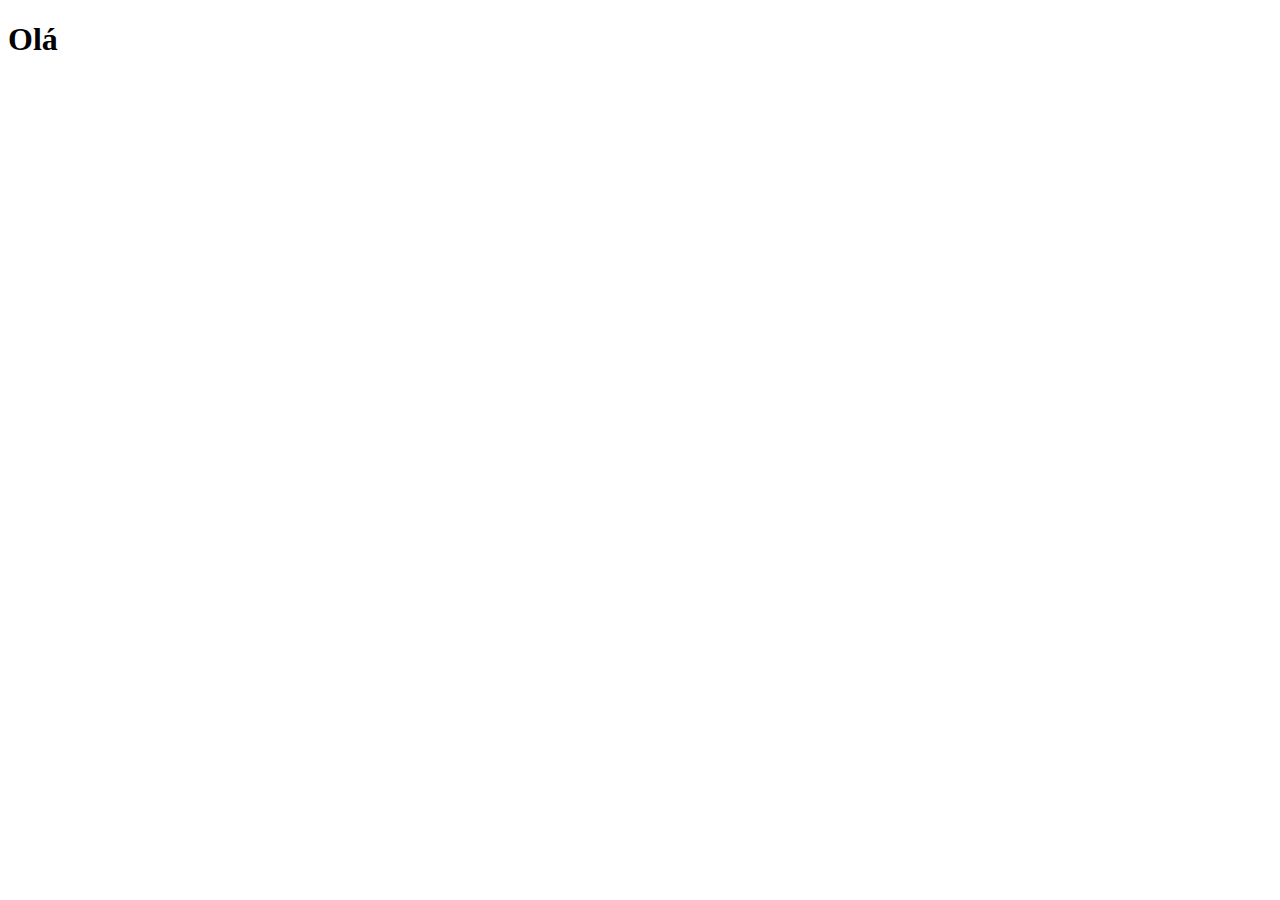
==== index.html @ ba225ea3 "escrevi olá" ====
<!DOCTYPE html>
<html lang="pt">
<head>
    <meta charset="UTF-8">
    <meta http-equiv="X-UA-Compatible" content="IE=edge">
    <meta name="viewport" content="width=device-width, initial-scale=1.0">
    <title>Document</title>
</head>
<body>
    <h1>Olá</h1>
</body>
</html>
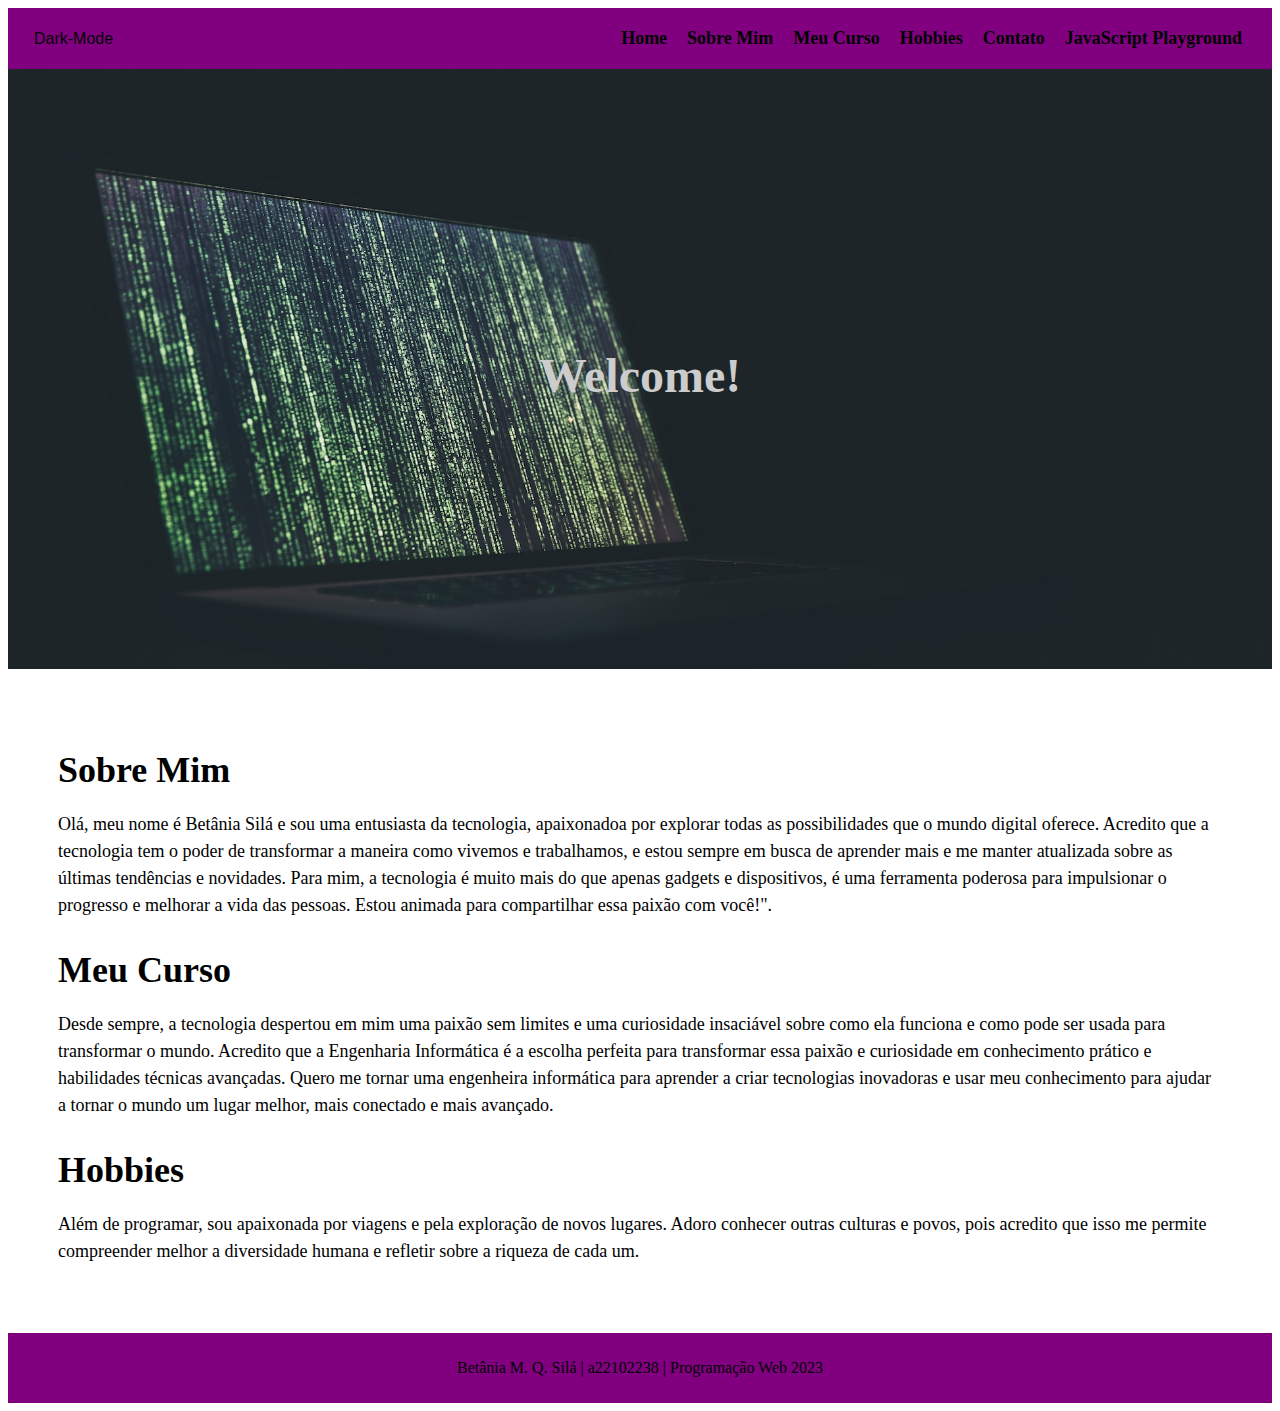
==== commit 311d33fc: "primeiras atualizações" ====
--- a/index.html
+++ b/index.html
@@ -1,12 +1,73 @@
 <!DOCTYPE html>
-<html lang="pt">
+<html lang="pt-BR">
+
 <head>
     <meta charset="UTF-8">
-    <meta http-equiv="X-UA-Compatible" content="IE=edge">
     <meta name="viewport" content="width=device-width, initial-scale=1.0">
-    <title>Document</title>
+    <title>Minha Página</title>
+    <link rel="stylesheet" href="estilo.css">
 </head>
+
 <body>
-    <h1>Olá</h1>
+    <header>
+        <button id="dark-mode-button" class="light-mode">Dark-Mode</button>
+        <nav>
+            <ul>
+                <li><a href="#">Home</a></li>
+                <li><a href="#">Sobre Mim</a></li>
+                <li><a href="#">Meu Curso</a></li>
+                <li><a href="#">Hobbies</a></li>
+                <li><a href="#">Contato</a></li>
+                <li><a href="exerciciosJavaScript.html">JavaScript Playground</a></li>
+            </ul>
+        </nav>
+    </header>
+
+    <main>
+        <section class="hero">
+            <h1>Welcome!</h1>
+        </section>
+
+        <section class="about">
+            <article>
+                <h2>Sobre Mim</h2>
+                <p>Olá, meu nome é Betânia Silá e sou uma entusiasta da tecnologia, apaixonadoa por explorar todas as
+                    possibilidades que o mundo digital oferece.
+                    Acredito que a tecnologia tem o poder de transformar a maneira como vivemos e trabalhamos, e estou
+                    sempre em busca de aprender mais e me manter atualizada sobre as últimas tendências e novidades.
+                    Para mim, a tecnologia é muito mais do que apenas gadgets e dispositivos, é uma ferramenta poderosa
+                    para impulsionar o progresso e melhorar a vida das pessoas. Estou animada para compartilhar essa
+                    paixão com você!".
+                </p>
+                <h2>Meu Curso</h2>
+                <p>Desde sempre, a tecnologia despertou em mim uma paixão sem limites e uma curiosidade insaciável sobre
+                    como ela funciona e como pode ser usada para transformar o mundo.
+                    Acredito que a Engenharia Informática é a escolha perfeita para transformar essa paixão e
+                    curiosidade em conhecimento prático e habilidades técnicas avançadas.
+                    Quero me tornar uma engenheira informática para aprender a criar tecnologias inovadoras e
+                    usar meu conhecimento para ajudar a tornar o mundo um lugar melhor, mais conectado e mais avançado.
+                </p>
+                <h2>Hobbies</h2>
+                <p>Além de programar, sou apaixonada por viagens e pela exploração de novos lugares.
+                    Adoro conhecer outras culturas e povos, pois acredito que isso me permite compreender melhor
+                    a diversidade humana e refletir sobre a riqueza de cada um.</p>
+            </article>
+        </section>
+    </main>
+
+    <footer>
+        <p>Betânia M. Q. Silá | a22102238 | Programação Web 2023
+        </p>
+    </footer>
+
+    <script>
+        const darkModeButton = document.querySelector('#dark-mode-button');
+
+        darkModeButton.addEventListener('click', function () {
+            document.body.classList.toggle('dark-mode');
+        });
+    </script>
+
 </body>
-</html>
+
+</html>--- a/estilo.css
+++ b/estilo.css
@@ -0,0 +1,104 @@
+/* Estilo para o header */
+header {
+    background-color: purple;
+    padding: 20px;
+    display: flex;
+    justify-content: space-between;
+    align-items: center;
+}
+
+button#dark-mode-button {
+    border:purple;
+    background-color: transparent;
+    font-size: 16px;
+    cursor: pointer;
+}
+
+button#dark-mode-button:hover {
+    text-decoration: underline;
+}
+
+.dark-mode {
+    background-color: #282c35;
+    color: #fff;
+}
+
+.light-mode {
+    background-color: #fff;
+    color: #000;
+}
+
+/* Estilo para o menu */
+nav {
+    display: flex;
+    justify-content: center;
+}
+
+nav ul {
+    margin: 0;
+    padding: 0;
+    list-style: none;
+    display: flex;
+}
+
+nav li {
+    margin: 0 10px;
+}
+
+nav a {
+    color: black;
+    text-decoration: none;
+    font-size: 18px;
+    font-weight: bold;
+    transition: color 0.3s ease;
+}
+
+nav a:hover {
+    color: #ccc;
+}
+
+/* Estilo para a seção hero */
+.hero {
+    background-image: url('images/myBackground.jpeg');
+    background-size: cover;
+    background-position: center;
+    height: 600px;
+    display: flex;
+    flex-direction: column;
+    justify-content: center;
+    align-items: center;
+    text-align: center;
+}
+
+.hero h1 {
+    font-size: 48px;
+    margin-bottom: 20px;
+    color: #ccc;
+}
+
+.hero p {
+    font-size: 24px;
+}
+
+/* Estilo para a seção about */
+.about {
+    padding: 50px;
+}
+
+.about h2 {
+    font-size: 36px;
+    margin-bottom: 20px;
+}
+
+.about p {
+    font-size: 18px;
+    line-height: 1.5;
+}
+
+/* Estilo para o rodapé */
+footer {
+    background-color: purple;
+    color: black;
+    padding: 10px;
+    text-align: center;
+}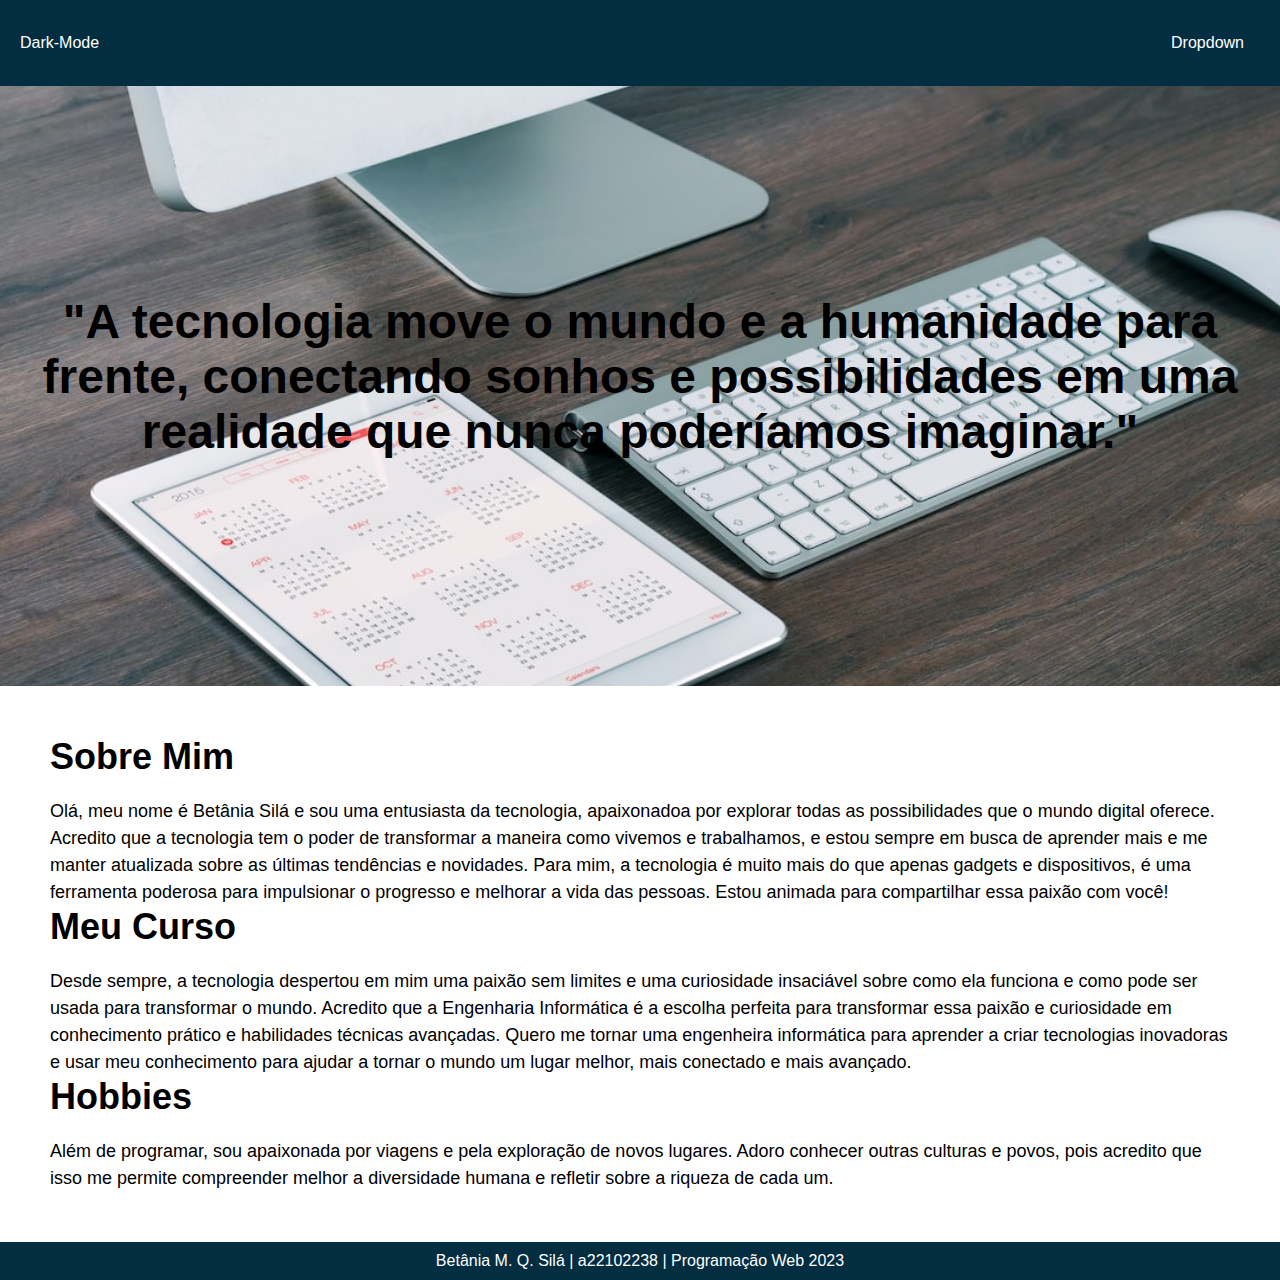
==== commit 0ef72b5b: "Alt" ====
--- a/index.html
+++ b/index.html
@@ -1,10 +1,10 @@
 <!DOCTYPE html>
-<html lang="pt-BR">
+<html lang="pt">
 
 <head>
     <meta charset="UTF-8">
     <meta name="viewport" content="width=device-width, initial-scale=1.0">
-    <title>Minha Página</title>
+    <title>Hero Page</title>
     <link rel="stylesheet" href="estilo.css">
 </head>
 
@@ -12,45 +12,68 @@
     <header>
         <button id="dark-mode-button" class="light-mode">Dark-Mode</button>
         <nav>
-            <ul>
-                <li><a href="#">Home</a></li>
-                <li><a href="#">Sobre Mim</a></li>
-                <li><a href="#">Meu Curso</a></li>
-                <li><a href="#">Hobbies</a></li>
-                <li><a href="#">Contato</a></li>
-                <li><a href="exerciciosJavaScript.html">JavaScript Playground</a></li>
-            </ul>
-        </nav>
+            <div class="dropdown">
+              <button class="dropbtn">
+                Dropdown
+                <br>
+                <i class="fa fa-caret-down"></i>
+              </button>
+              <div class="dropdown-content">  
+                <a href="#">Home</a>
+                <a href="#sobre">Sobre Mim</a>
+                <a href="#curso">Meu Curso</a>
+                <a href="#hobbies">Hobbies</a>
+                <a href="#">Contato</a>
+                <a href="exerciciosJavaScript.html">JavaScript Playground</a>
+              </div>
+            </div>
+          </nav>
     </header>
 
     <main>
         <section class="hero">
-            <h1>Welcome!</h1>
+            <h1>"A tecnologia move o mundo e a humanidade para frente, 
+                conectando sonhos e possibilidades em uma realidade que nunca poderíamos imaginar."</h1>
         </section>
 
         <section class="about">
             <article>
-                <h2>Sobre Mim</h2>
-                <p>Olá, meu nome é Betânia Silá e sou uma entusiasta da tecnologia, apaixonadoa por explorar todas as
-                    possibilidades que o mundo digital oferece.
-                    Acredito que a tecnologia tem o poder de transformar a maneira como vivemos e trabalhamos, e estou
-                    sempre em busca de aprender mais e me manter atualizada sobre as últimas tendências e novidades.
-                    Para mim, a tecnologia é muito mais do que apenas gadgets e dispositivos, é uma ferramenta poderosa
-                    para impulsionar o progresso e melhorar a vida das pessoas. Estou animada para compartilhar essa
-                    paixão com você!".
-                </p>
-                <h2>Meu Curso</h2>
-                <p>Desde sempre, a tecnologia despertou em mim uma paixão sem limites e uma curiosidade insaciável sobre
-                    como ela funciona e como pode ser usada para transformar o mundo.
-                    Acredito que a Engenharia Informática é a escolha perfeita para transformar essa paixão e
-                    curiosidade em conhecimento prático e habilidades técnicas avançadas.
-                    Quero me tornar uma engenheira informática para aprender a criar tecnologias inovadoras e
-                    usar meu conhecimento para ajudar a tornar o mundo um lugar melhor, mais conectado e mais avançado.
-                </p>
-                <h2>Hobbies</h2>
-                <p>Além de programar, sou apaixonada por viagens e pela exploração de novos lugares.
-                    Adoro conhecer outras culturas e povos, pois acredito que isso me permite compreender melhor
-                    a diversidade humana e refletir sobre a riqueza de cada um.</p>
+              
+                <section id="sobre">
+                    <h2>Sobre Mim</h2>
+                    <p>Olá, meu nome é Betânia Silá e sou uma entusiasta da tecnologia, apaixonadoa por explorar todas
+                        as
+                        possibilidades que o mundo digital oferece.
+                        Acredito que a tecnologia tem o poder de transformar a maneira como vivemos e trabalhamos, e
+                        estou
+                        sempre em busca de aprender mais e me manter atualizada sobre as últimas tendências e novidades.
+                        Para mim, a tecnologia é muito mais do que apenas gadgets e dispositivos, é uma ferramenta
+                        poderosa
+                        para impulsionar o progresso e melhorar a vida das pessoas. Estou animada para compartilhar essa
+                        paixão com você!
+                    </p>
+                </section>
+               
+                <section id="curso">
+                    <h2>Meu Curso</h2>
+                    <p>Desde sempre, a tecnologia despertou em mim uma paixão sem limites e uma curiosidade insaciável
+                        sobre
+                        como ela funciona e como pode ser usada para transformar o mundo.
+                        Acredito que a Engenharia Informática é a escolha perfeita para transformar essa paixão e
+                        curiosidade em conhecimento prático e habilidades técnicas avançadas.
+                        Quero me tornar uma engenheira informática para aprender a criar tecnologias inovadoras e
+                        usar meu conhecimento para ajudar a tornar o mundo um lugar melhor, mais conectado e mais
+                        avançado.
+                    </p>
+                </section>
+
+                <section id="hobbies">
+                    <h2>Hobbies</h2>
+                    <p>Além de programar, sou apaixonada por viagens e pela exploração de novos lugares.
+                        Adoro conhecer outras culturas e povos, pois acredito que isso me permite compreender melhor
+                        a diversidade humana e refletir sobre a riqueza de cada um.</p>
+
+                </section>
             </article>
         </section>
     </main>
--- a/estilo.css
+++ b/estilo.css
@@ -1,20 +1,31 @@
+
+@import url('https://fonts.googleapis.com/css2?family=Syne+Mono&display=swap');
+
+* {
+    box-sizing: border-box;
+    font-family: Arial, sans-serif;
+    margin: 0;
+    padding: 0;
+}
+
 /* Estilo para o header */
 header {
-    background-color: purple;
+    background-color: rgb(3, 45, 65);
     padding: 20px;
     display: flex;
     justify-content: space-between;
     align-items: center;
 }
 
-button#dark-mode-button {
-    border:purple;
+#dark-mode-button {
+    border: none;
     background-color: transparent;
     font-size: 16px;
     cursor: pointer;
+    color: white;
 }
 
-button#dark-mode-button:hover {
+#dark-mode-button:hover {
     text-decoration: underline;
 }
 
@@ -57,9 +68,54 @@
     color: #ccc;
 }
 
+.dropdown {
+    display: inline-block;
+}
+
+.dropdown .dropbtn {
+    font-size: 16px;
+    border: none;
+    outline: none;
+    color: white;
+    padding: 14px 16px;
+    background-color: inherit;
+    font-family: inherit;
+    margin: 0;
+}
+
+nav a:hover,
+.dropdown:hover .dropbtn {
+    background-color: burlywood;
+}
+
+.dropdown-content {
+    display: none;
+    position: absolute;
+    background-color: #f9f9f9;
+    min-width: 160px;
+    box-shadow: 0px 8px 16px 0px rgba(0, 0, 0, 0.2);
+    z-index: 1;
+}
+
+.dropdown-content a {
+    color: black;
+    padding: 12px 16px;
+    text-decoration: none;
+    display: block;
+    text-align: left;
+}
+
+.dropdown-content a:hover {
+    background-color: #ddd;
+}
+
+.dropdown:hover .dropdown-content {
+    display: block;
+}
+
 /* Estilo para a seção hero */
 .hero {
-    background-image: url('images/myBackground.jpeg');
+    background-image: url('images/image1.jpeg');
     background-size: cover;
     background-position: center;
     height: 600px;
@@ -73,7 +129,7 @@
 .hero h1 {
     font-size: 48px;
     margin-bottom: 20px;
-    color: #ccc;
+    color: black;
 }
 
 .hero p {
@@ -97,8 +153,8 @@
 
 /* Estilo para o rodapé */
 footer {
-    background-color: purple;
-    color: black;
+    background-color:  rgb(3, 45, 65);
+    color: white;
     padding: 10px;
     text-align: center;
 }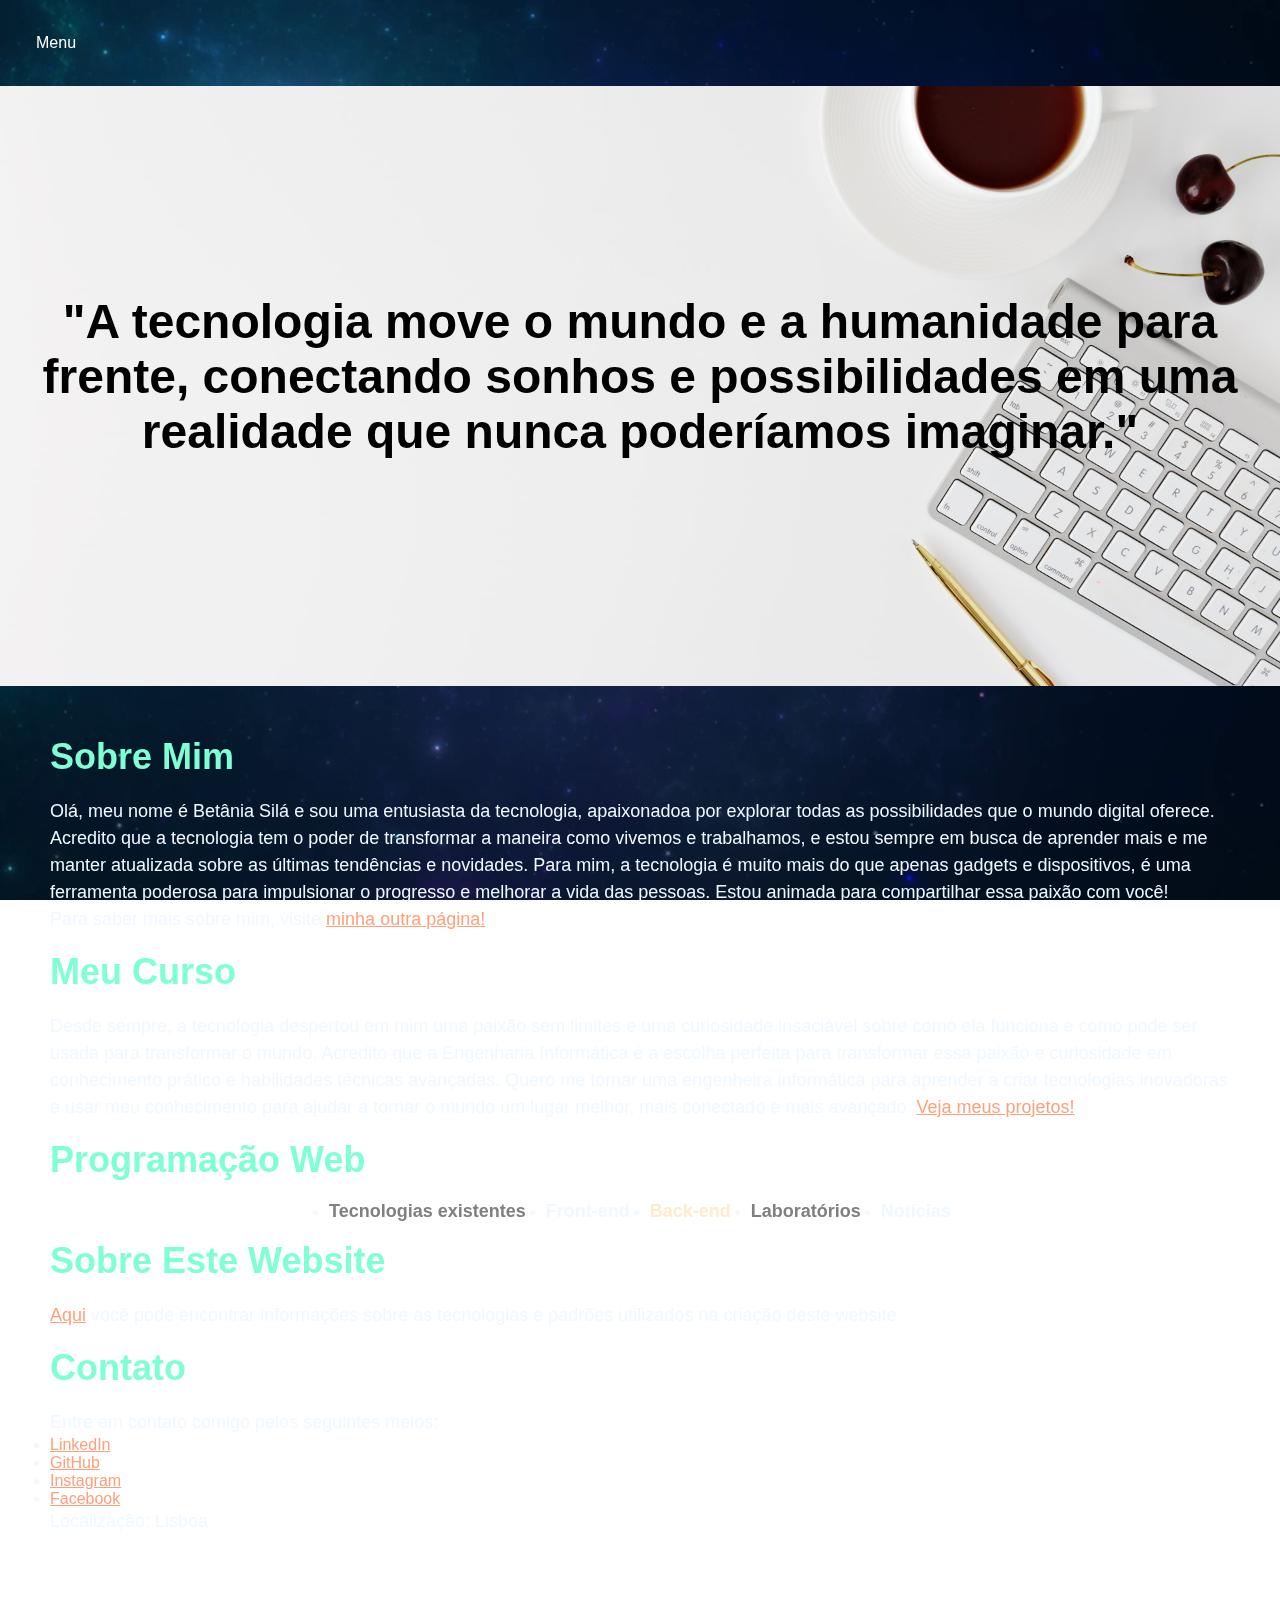
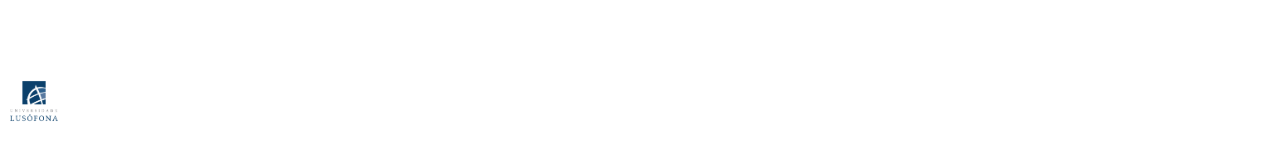
==== commit 036f0956: "mais páginas e algumas alterações" ====
--- a/index.html
+++ b/index.html
@@ -6,39 +6,134 @@
     <meta name="viewport" content="width=device-width, initial-scale=1.0">
     <title>Hero Page</title>
     <link rel="stylesheet" href="estilo.css">
+
+
+    <style>
+        * {
+            box-sizing: border-box;
+            font-family: Arial, sans-serif;
+            margin: 0;
+            padding: 0;
+        }
+
+        body {
+            height: 100%;
+            width: 100%;
+            background-size: cover;
+            background-repeat: no-repeat;
+            background-position: center center;
+        }
+
+        #myVideo {
+            position: fixed;
+            right: 0;
+            bottom: 0;
+            min-width: 100%;
+            min-height: 100%;
+            z-index: -1;
+        }
+
+        /* Estilo para a seção hero */
+        .hero {
+            background-image: url('images/port2.jpeg');
+            background-size: cover;
+            background-position: center;
+            height: 600px;
+            display: flex;
+            flex-direction: column;
+            justify-content: center;
+            align-items: center;
+            text-align: center;
+        }
+
+        .hero h1 {
+            font-size: 48px;
+            margin-bottom: 20px;
+            color: black;
+        }
+
+        .hero p {
+            font-size: 50px;
+        }
+
+        /* Estilo para a seção about */
+        .about {
+            padding: 50px;
+            color: aliceblue;
+        }
+
+        .about h2 {
+            font-size: 36px;
+            color: aquamarine;
+            margin-bottom: 20px;
+        }
+
+        .about p {
+            font-size: 18px;
+            line-height: 1.5;
+        }
+
+        /* Estilo para o rodapé */
+        footer {
+            color: #fff;
+            padding: 30px 0;
+            font-size: 16px;
+        }
+
+        footer a {
+            color: #fff;
+            text-decoration: none;
+            transition: color 0.3s ease-in-out;
+        }
+
+        footer a:hover {
+            color: #ffc107;
+        }
+
+        footer ul li {
+            display: inline-block;
+            margin-right: 20px;
+        }
+
+        footer p {
+            margin-bottom: 10px;
+        }
+
+        footer img {
+            max-height: 60px;
+        }
+    </style>
 </head>
 
 <body>
+
+    <video autoplay muted loop id="myVideo">
+        <source src="videos/Space Free Stock Footage.mp4" type="video/mp4">
+    </video>
+
     <header>
-        <button id="dark-mode-button" class="light-mode">Dark-Mode</button>
         <nav>
             <div class="dropdown">
-              <button class="dropbtn">
-                Dropdown
-                <br>
-                <i class="fa fa-caret-down"></i>
-              </button>
-              <div class="dropdown-content">  
-                <a href="#">Home</a>
-                <a href="#sobre">Sobre Mim</a>
-                <a href="#curso">Meu Curso</a>
-                <a href="#hobbies">Hobbies</a>
-                <a href="#">Contato</a>
-                <a href="exerciciosJavaScript.html">JavaScript Playground</a>
-              </div>
+                <button class="dropbtn">Menu</button>
+                <div class="dropdown-content">
+                    <a href="#">Home</a>
+                    <a href="#sobre">Sobre Mim</a>
+                    <a href="#curso">Meu Curso</a>
+                    <a href="#">Contato</a>
+                    <a href="exerciciosJavaScript.html">JavaScript Playground</a>
+                </div>
             </div>
-          </nav>
+        </nav>
     </header>
 
     <main>
         <section class="hero">
-            <h1>"A tecnologia move o mundo e a humanidade para frente, 
+            <h1>"A tecnologia move o mundo e a humanidade para frente,
                 conectando sonhos e possibilidades em uma realidade que nunca poderíamos imaginar."</h1>
         </section>
 
         <section class="about">
             <article>
-              
                 <section id="sobre">
                     <h2>Sobre Mim</h2>
                     <p>Olá, meu nome é Betânia Silá e sou uma entusiasta da tecnologia, apaixonadoa por explorar todas
@@ -51,9 +146,13 @@
                         poderosa
                         para impulsionar o progresso e melhorar a vida das pessoas. Estou animada para compartilhar essa
                         paixão com você!
+                    <p>Para saber mais sobre mim, visite <a href="sobre.html" style="color:lightsalmon"> minha outra
+                            página!</a>.</p>
                     </p>
                 </section>
-               
+
+                <br>
+
                 <section id="curso">
                     <h2>Meu Curso</h2>
                     <p>Desde sempre, a tecnologia despertou em mim uma paixão sem limites e uma curiosidade insaciável
@@ -63,34 +162,69 @@
                         curiosidade em conhecimento prático e habilidades técnicas avançadas.
                         Quero me tornar uma engenheira informática para aprender a criar tecnologias inovadoras e
                         usar meu conhecimento para ajudar a tornar o mundo um lugar melhor, mais conectado e mais
-                        avançado.
+                        avançado. <a href="projetos.html" style="color: lightsalmon;">Veja meus projetos!</a>
                     </p>
                 </section>
 
-                <section id="hobbies">
-                    <h2>Hobbies</h2>
-                    <p>Além de programar, sou apaixonada por viagens e pela exploração de novos lugares.
-                        Adoro conhecer outras culturas e povos, pois acredito que isso me permite compreender melhor
-                        a diversidade humana e refletir sobre a riqueza de cada um.</p>
-
-                </section>
+                <br>
+
+                <section id="Programação">
+                    <h2>Programação Web</h2>
+                    <nav>
+                        <li><a href="tecnologias.html" style="color:gray;">Tecnologias existentes</a></li>
+                        <li><a href="frontEnd.html" style="color:aliceblue">Front-end</a></li>
+                        <li><a href="backend.html" style="color: blanchedalmond;">Back-end</a></li>
+                        <li><a href="../Lab4/index.html" style="color:gray;">Laboratórios</a></li>
+                        <li><a href="noticias.html" style="color:aliceblue">Notícias</a></li>
+                    </nav>
+                </section>
+
+                <br>
+
+                <section id="sobre">
+                    <h2>Sobre Este Website</h2>
+                    <p> <a href="projetos.html" style="color: lightsalmon;">Aqui</a> você pode encontrar informações
+                        sobre as tecnologias e padrões utilizados na criação deste website.</p>
+                </section>
+
+                <br>
+
+                <section id="contact">
+                    <div class="container">
+                        <h2>Contato</h2>
+                        <p>Entre em contato comigo pelos seguintes meios:</p>
+                        <ul>
+                            <li><a href="https://www.linkedin.com/in/betaniamaria/" style="color:lightsalmon;" target="_blank"><i
+                                        class="fab fa-linkedin"></i> LinkedIn</a></li>
+                            <li><a href="https://github.com/betania-sila-22102238" style="color: lightsalmon;" target="_blank"><i class="fab fa-github"></i>
+                                    GitHub</a></li>
+                            <li><a href="https://www.instagram.com/betaniamariaq/"style="color: lightsalmon;" target="_blank"><i
+                                        class="fab fa-instagram"></i> Instagram</a></li>
+                            <li><a href="https://www.facebook.com/betaniamariaq/" style="color: lightsalmon;" target="_blank"><i
+                                        class="fab fa-facebook" style="color: lightsalmon;"></i> Facebook</a></li>
+                        </ul>
+                        <p>Localização: Lisboa</p>
+                    </div>
+                </section>
+
+
             </article>
         </section>
     </main>
 
     <footer>
-        <p>Betânia M. Q. Silá | a22102238 | Programação Web 2023
-        </p>
+        <div class="container">
+            <div class="row">
+            
+                <div class="col-md-6">
+                    <p class="text-right">Desenvolvido por <strong>Betânia Maria Queta Silá</strong> © 2023</p>
+                    <p class="text-right">Universidade Lusófona De Humanidades e Tecnologias</p>
+                    <a href="#"><img src="images/logo.png" alt="Logotipo"></a>
+                </div>
+            </div>
+        </div>
     </footer>
 
-    <script>
-        const darkModeButton = document.querySelector('#dark-mode-button');
-
-        darkModeButton.addEventListener('click', function () {
-            document.body.classList.toggle('dark-mode');
-        });
-    </script>
-
 </body>
 
 </html>--- a/estilo.css
+++ b/estilo.css
@@ -1,42 +1,58 @@
-
 @import url('https://fonts.googleapis.com/css2?family=Syne+Mono&display=swap');
-
-* {
-    box-sizing: border-box;
-    font-family: Arial, sans-serif;
-    margin: 0;
-    padding: 0;
-}
-
 /* Estilo para o header */
 header {
-    background-color: rgb(3, 45, 65);
     padding: 20px;
     display: flex;
     justify-content: space-between;
     align-items: center;
 }
 
-#dark-mode-button {
-    border: none;
-    background-color: transparent;
-    font-size: 16px;
-    cursor: pointer;
-    color: white;
+.dropdown {
+    position: relative;
+    display: inline-block;
 }
 
-#dark-mode-button:hover {
-    text-decoration: underline;
+.dropdown .dropbtn {
+    font-size: 16px;
+    border: none;
+    outline: none;
+    color: white;
+    padding: 14px 16px;
+    background-color: inherit;
+    font-family: inherit;
+    margin: 0;
 }
 
-.dark-mode {
-    background-color: #282c35;
-    color: #fff;
+nav a:hover,
+.dropdown:hover .dropbtn {
+    background-color: rgb(211, 144, 56);
 }
 
-.light-mode {
-    background-color: #fff;
-    color: #000;
+.dropdown-content {
+    display: none;
+    position: absolute;
+    top: 100%;
+    left: 0;
+    background-color: #f9f9f9;
+    min-width: 160px;
+    box-shadow: 0px 8px 16px 0px rgba(0, 0, 0, 0.2);
+    z-index: 1;
+}
+
+.dropdown-content a {
+    color: black;
+    padding: 12px 16px;
+    text-decoration: none;
+    display: block;
+    text-align: left;
+}
+
+.dropdown-content a:hover {
+    background-color: #cc9797e3;
+}
+
+.dropdown:hover .dropdown-content {
+    display: block;
 }
 
 /* Estilo para o menu */
@@ -65,96 +81,6 @@
 }
 
 nav a:hover {
-    color: #ccc;
+    color: #ddd;
 }
 
-.dropdown {
-    display: inline-block;
-}
-
-.dropdown .dropbtn {
-    font-size: 16px;
-    border: none;
-    outline: none;
-    color: white;
-    padding: 14px 16px;
-    background-color: inherit;
-    font-family: inherit;
-    margin: 0;
-}
-
-nav a:hover,
-.dropdown:hover .dropbtn {
-    background-color: burlywood;
-}
-
-.dropdown-content {
-    display: none;
-    position: absolute;
-    background-color: #f9f9f9;
-    min-width: 160px;
-    box-shadow: 0px 8px 16px 0px rgba(0, 0, 0, 0.2);
-    z-index: 1;
-}
-
-.dropdown-content a {
-    color: black;
-    padding: 12px 16px;
-    text-decoration: none;
-    display: block;
-    text-align: left;
-}
-
-.dropdown-content a:hover {
-    background-color: #ddd;
-}
-
-.dropdown:hover .dropdown-content {
-    display: block;
-}
-
-/* Estilo para a seção hero */
-.hero {
-    background-image: url('images/image1.jpeg');
-    background-size: cover;
-    background-position: center;
-    height: 600px;
-    display: flex;
-    flex-direction: column;
-    justify-content: center;
-    align-items: center;
-    text-align: center;
-}
-
-.hero h1 {
-    font-size: 48px;
-    margin-bottom: 20px;
-    color: black;
-}
-
-.hero p {
-    font-size: 24px;
-}
-
-/* Estilo para a seção about */
-.about {
-    padding: 50px;
-}
-
-.about h2 {
-    font-size: 36px;
-    margin-bottom: 20px;
-}
-
-.about p {
-    font-size: 18px;
-    line-height: 1.5;
-}
-
-/* Estilo para o rodapé */
-footer {
-    background-color:  rgb(3, 45, 65);
-    color: white;
-    padding: 10px;
-    text-align: center;
-}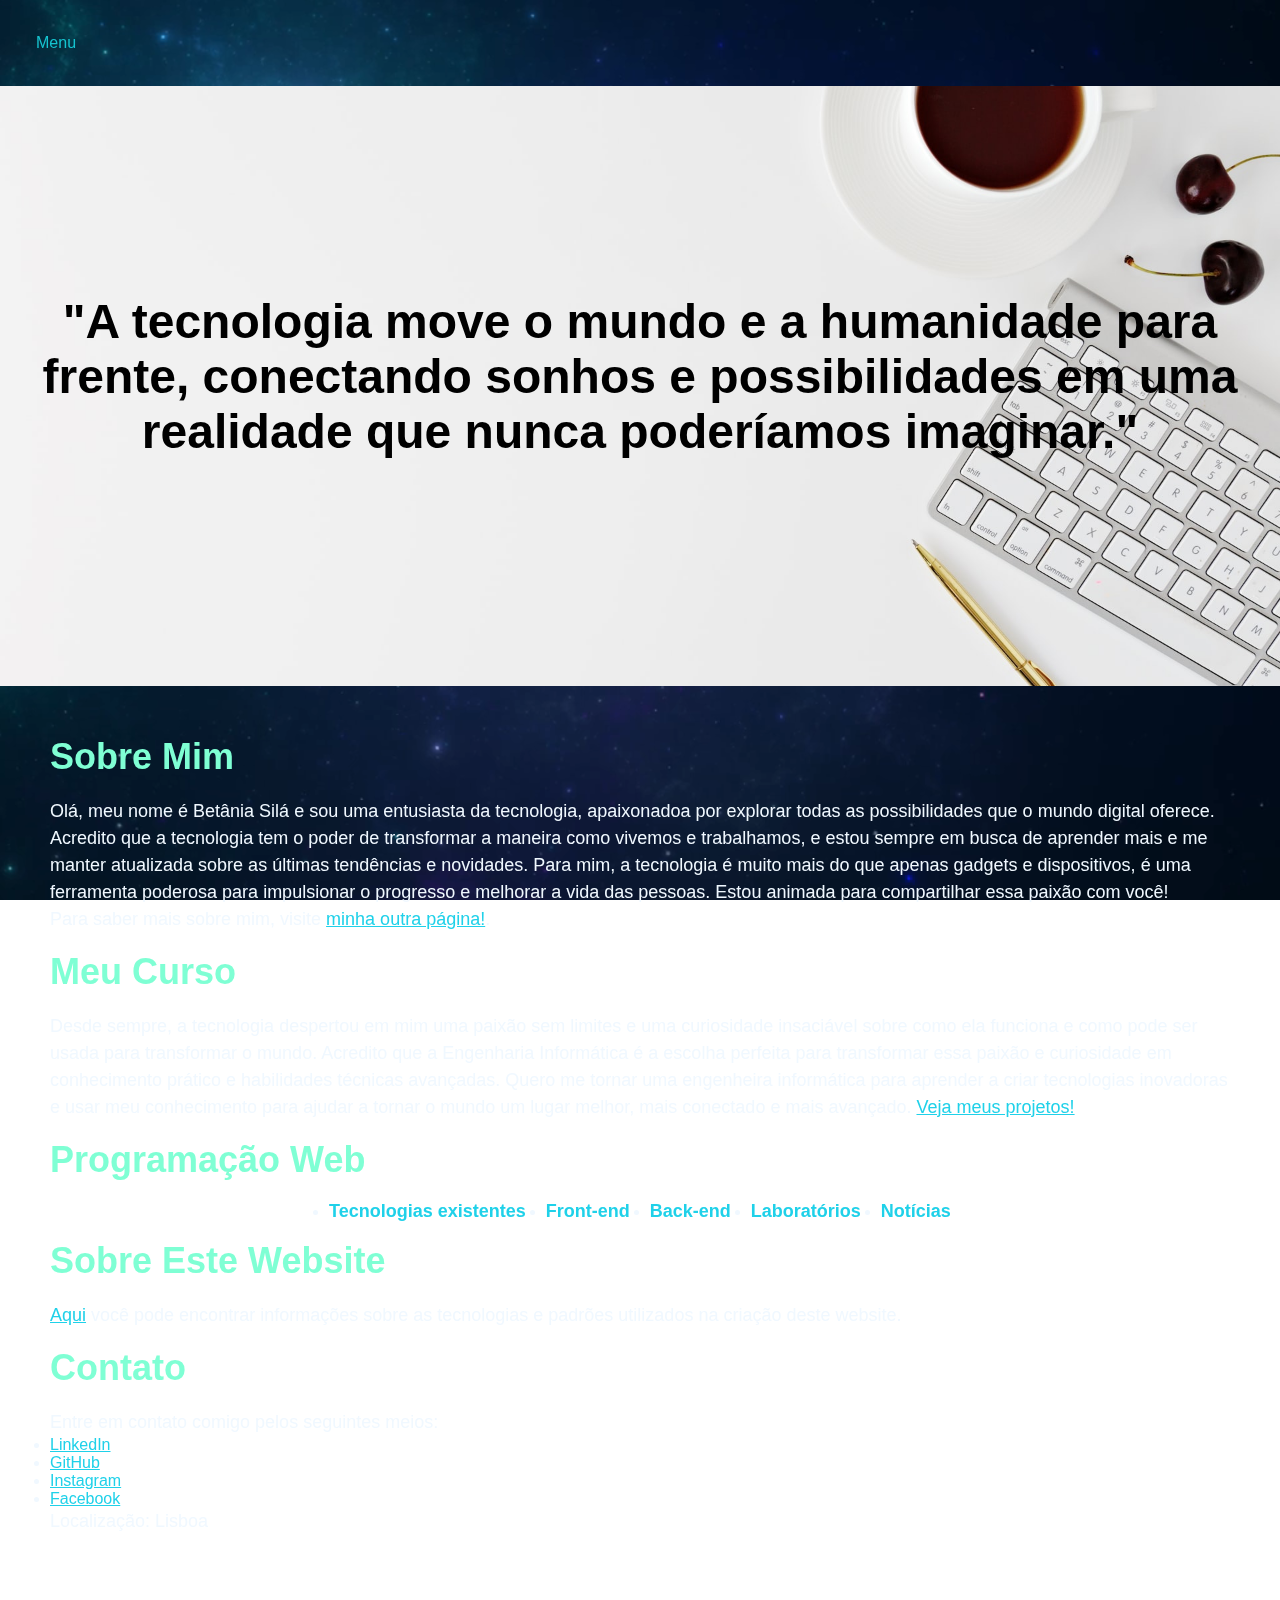
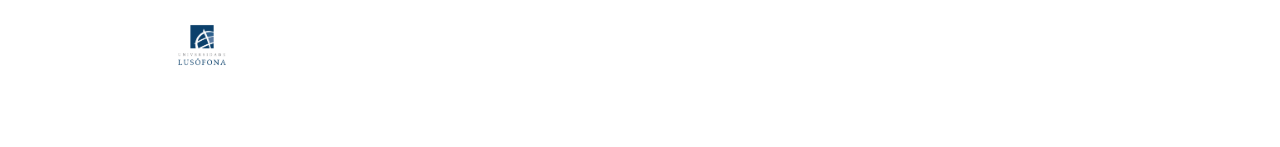
==== commit 930136cf: "design responsivo adicionei os labs anteriores" ====
--- a/index.html
+++ b/index.html
@@ -34,16 +34,32 @@
         }
 
         /* Estilo para a seção hero */
-        .hero {
-            background-image: url('images/port2.jpeg');
-            background-size: cover;
-            background-position: center;
-            height: 600px;
-            display: flex;
-            flex-direction: column;
-            justify-content: center;
-            align-items: center;
-            text-align: center;
+        @media (max-width: 600px) {
+            .hero {
+                background-image: url('images/port1.jpeg');
+                background-size: cover;
+                background-position: center;
+                height: 600px;
+                display: flex;
+                flex-direction: column;
+                justify-content: center;
+                align-items: center;
+                text-align: center;
+            }
+        }
+
+        @media (min-width: 601px) {
+            .hero {
+                background-image: url('images/port2.jpeg');
+                background-size: cover;
+                background-position: center;
+                height: 600px;
+                display: flex;
+                flex-direction: column;
+                justify-content: center;
+                align-items: center;
+                text-align: center;
+            }
         }
 
         .hero h1 {
@@ -71,37 +87,37 @@
         .about p {
             font-size: 18px;
             line-height: 1.5;
-        }
-
-        /* Estilo para o rodapé */
-        footer {
-            color: #fff;
-            padding: 30px 0;
-            font-size: 16px;
-        }
-
-        footer a {
-            color: #fff;
-            text-decoration: none;
-            transition: color 0.3s ease-in-out;
-        }
-
-        footer a:hover {
-            color: #ffc107;
-        }
-
-        footer ul li {
-            display: inline-block;
-            margin-right: 20px;
-        }
-
-        footer p {
-            margin-bottom: 10px;
-        }
-
-        footer img {
-            max-height: 60px;
-        }
+        } 
+
+            /* Estilo para o rodapé */
+            footer {
+                color: #fff;
+                padding: 30px 0;
+                font-size: 16px;
+            }
+
+            footer a {
+                color: #fff;
+                text-decoration: none;
+                transition: color 0.3s ease-in-out;
+            }
+
+            footer a:hover {
+                color: #07b9ff;
+            }
+
+            footer ul li {
+                display: inline-block;
+                margin-right: 20px;
+            }
+
+            footer p {
+                margin-bottom: 10px;
+            }
+
+            footer img {
+                max-height: 60px;
+            }
     </style>
 </head>
 
@@ -116,10 +132,10 @@
             <div class="dropdown">
                 <button class="dropbtn">Menu</button>
                 <div class="dropdown-content">
-                    <a href="#">Home</a>
+                    <a href="#hero">Home</a>
                     <a href="#sobre">Sobre Mim</a>
                     <a href="#curso">Meu Curso</a>
-                    <a href="#">Contato</a>
+                    <a href="#contact">Contato</a>
                     <a href="exerciciosJavaScript.html">JavaScript Playground</a>
                 </div>
             </div>
@@ -146,13 +162,13 @@
                         poderosa
                         para impulsionar o progresso e melhorar a vida das pessoas. Estou animada para compartilhar essa
                         paixão com você!
-                    <p>Para saber mais sobre mim, visite <a href="sobre.html" style="color:lightsalmon"> minha outra
+                    <p>Para saber mais sobre mim, visite <a href="sobre.html" style="color:rgb(31, 209, 233)"> minha
+                            outra
                             página!</a>.</p>
                     </p>
                 </section>
 
                 <br>
-
                 <section id="curso">
                     <h2>Meu Curso</h2>
                     <p>Desde sempre, a tecnologia despertou em mim uma paixão sem limites e uma curiosidade insaciável
@@ -162,52 +178,51 @@
                         curiosidade em conhecimento prático e habilidades técnicas avançadas.
                         Quero me tornar uma engenheira informática para aprender a criar tecnologias inovadoras e
                         usar meu conhecimento para ajudar a tornar o mundo um lugar melhor, mais conectado e mais
-                        avançado. <a href="projetos.html" style="color: lightsalmon;">Veja meus projetos!</a>
+                        avançado. <a href="projetos.html" style="color: rgb(31, 209, 233);">Veja meus projetos!</a>
                     </p>
                 </section>
 
                 <br>
-
                 <section id="Programação">
                     <h2>Programação Web</h2>
                     <nav>
-                        <li><a href="tecnologias.html" style="color:gray;">Tecnologias existentes</a></li>
-                        <li><a href="frontEnd.html" style="color:aliceblue">Front-end</a></li>
-                        <li><a href="backend.html" style="color: blanchedalmond;">Back-end</a></li>
-                        <li><a href="../Lab4/index.html" style="color:gray;">Laboratórios</a></li>
-                        <li><a href="noticias.html" style="color:aliceblue">Notícias</a></li>
+                        <li><a href="tecnologias.html" style="color:rgb(31, 209, 233);">Tecnologias existentes</a></li>
+                        <li><a href="frontEnd.html" style="color:rgb(31, 209, 233)">Front-end</a></li>
+                        <li><a href="backEnd.html" style="color: rgb(31, 209, 233);">Back-end</a></li>
+                        <li><a href="Lab4/index.html" style="color:rgb(31, 209, 233);">Laboratórios</a></li>
+                        <li><a href="noticias.html" style="color:rgb(31, 209, 233)">Notícias</a></li>
                     </nav>
                 </section>
 
                 <br>
-
                 <section id="sobre">
                     <h2>Sobre Este Website</h2>
-                    <p> <a href="projetos.html" style="color: lightsalmon;">Aqui</a> você pode encontrar informações
+                    <p> <a href="projetos.html" style="color: rgb(31, 209, 233);">Aqui</a> você pode encontrar
+                        informações
                         sobre as tecnologias e padrões utilizados na criação deste website.</p>
                 </section>
 
                 <br>
-
                 <section id="contact">
                     <div class="container">
                         <h2>Contato</h2>
                         <p>Entre em contato comigo pelos seguintes meios:</p>
                         <ul>
-                            <li><a href="https://www.linkedin.com/in/betaniamaria/" style="color:lightsalmon;" target="_blank"><i
-                                        class="fab fa-linkedin"></i> LinkedIn</a></li>
-                            <li><a href="https://github.com/betania-sila-22102238" style="color: lightsalmon;" target="_blank"><i class="fab fa-github"></i>
+                            <li><a href="https://www.linkedin.com/in/betaniamaria/" style="color:rgb(31, 209, 233);"
+                                    target="_blank"><i class="fab fa-linkedin"></i> LinkedIn</a></li>
+                            <li><a href="https://github.com/betania-sila-22102238" style="color: rgb(31, 209, 233);"
+                                    target="_blank"><i class="fab fa-github"></i>
                                     GitHub</a></li>
-                            <li><a href="https://www.instagram.com/betaniamariaq/"style="color: lightsalmon;" target="_blank"><i
-                                        class="fab fa-instagram"></i> Instagram</a></li>
-                            <li><a href="https://www.facebook.com/betaniamariaq/" style="color: lightsalmon;" target="_blank"><i
-                                        class="fab fa-facebook" style="color: lightsalmon;"></i> Facebook</a></li>
+                            <li><a href="https://www.instagram.com/betaniamariaq/" style="color: rgb(31, 209, 233);"
+                                    target="_blank"><i class="fab fa-instagram"></i> Instagram</a></li>
+                            <li><a href="https://www.facebook.com/betaniamariaq/" style="color: rgb(31, 209, 233);"
+                                    target="_blank"><i class="fab fa-facebook" style="color: rgb(31, 209, 233);"></i>
+                                    Facebook</a></li>
                         </ul>
                         <p>Localização: Lisboa</p>
                     </div>
                 </section>
 
-
             </article>
         </section>
     </main>
@@ -215,11 +230,12 @@
     <footer>
         <div class="container">
             <div class="row">
-            
                 <div class="col-md-6">
+
+                    <p class="text-right">Universidade Lusófona <a href="#"><img src="images/logo.png"
+                                alt="Logotipo"></a> De Humanidades e Tecnologias
                     <p class="text-right">Desenvolvido por <strong>Betânia Maria Queta Silá</strong> © 2023</p>
-                    <p class="text-right">Universidade Lusófona De Humanidades e Tecnologias</p>
-                    <a href="#"><img src="images/logo.png" alt="Logotipo"></a>
+
                 </div>
             </div>
         </div>
--- a/estilo.css
+++ b/estilo.css
@@ -16,7 +16,7 @@
     font-size: 16px;
     border: none;
     outline: none;
-    color: white;
+    color: rgb(21, 195, 207);
     padding: 14px 16px;
     background-color: inherit;
     font-family: inherit;
@@ -25,7 +25,7 @@
 
 nav a:hover,
 .dropdown:hover .dropbtn {
-    background-color: rgb(211, 144, 56);
+    background-color: white;
 }
 
 .dropdown-content {
